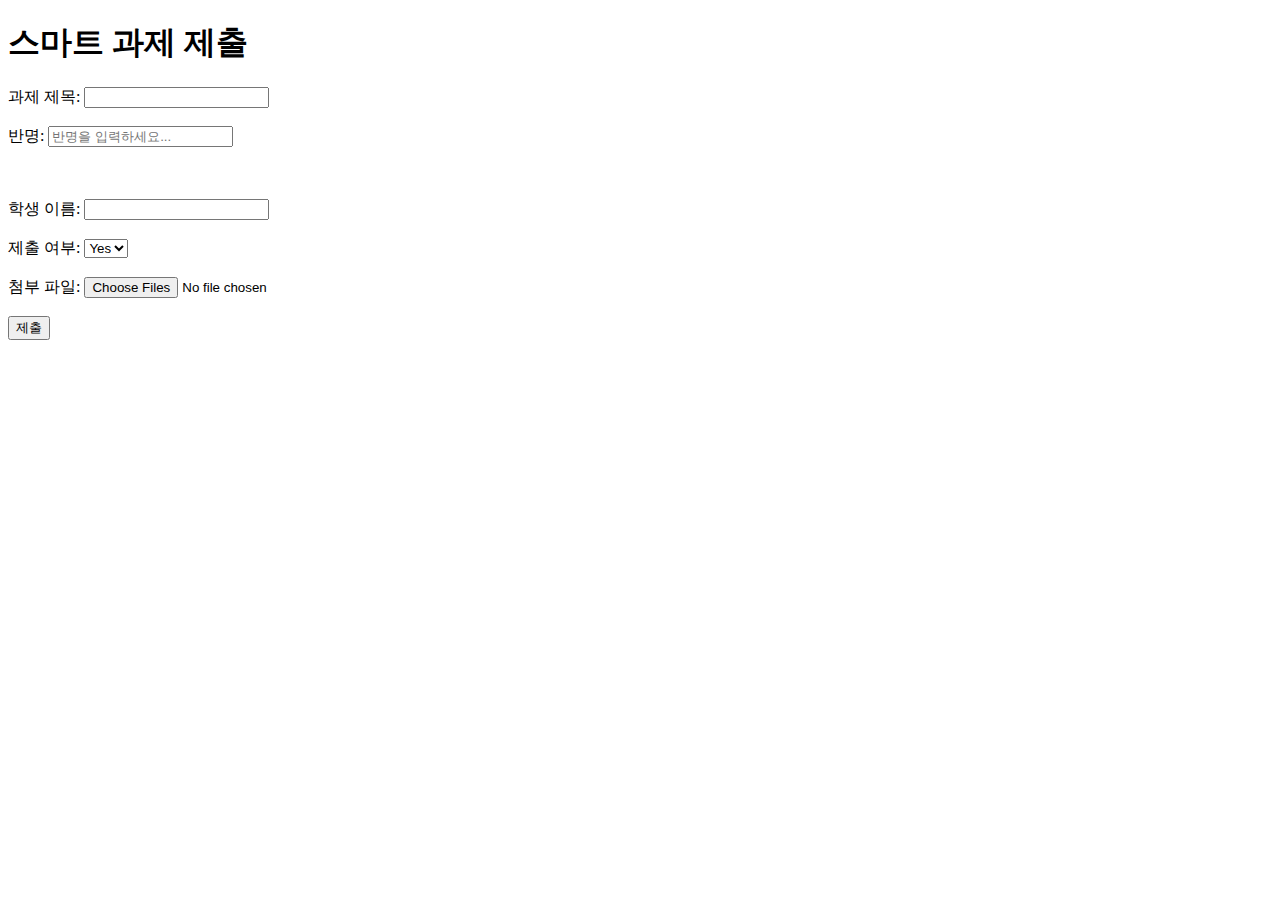
==== templates/index.html @ ed9c8f48 "first commit" ====
<!DOCTYPE html>
<html lang="ko">
<head>
    <meta charset="UTF-8">
    <meta name="viewport" content="width=device-width, initial-scale=1.0">
    <title>과제 제출</title>
    <link rel="stylesheet" href="{{ url_for('static', filename='styles.css') }}">
</head>
<body>
    <h1>스마트 과제 제출</h1>
    <form action="/add_homework" method="POST" enctype="multipart/form-data">
        <label for="homework_title">과제 제목:</label>
        <input type="text" id="homework_title" name="homework_title" required><br><br>
        
        <label for="class_name">반명:</label>
        <input type="text" id="class_name" name="class_name" autocomplete="off" placeholder="반명을 입력하세요..." oninput="filterClasses()">
        <ul id="class-list"></ul><br><br>
        
        <label for="student_name">학생 이름:</label>
        <input type="text" id="student_name" name="student_name" required><br><br>
        
        <label for="submission_status">제출 여부:</label>
        <select id="submission_status" name="submission_status" required>
            <option value="true">Yes</option>
            <option value="false">No</option>
        </select><br><br>

        <div id="due_date_field" style="display: none;">
            <label for="due_date">제출 마감일:</label>
            <input type="date" id="due_date" name="due_date"><br><br>
        </div>

        <label for="attachments">첨부 파일:</label>
        <input type="file" id="attachments" name="attachments" multiple><br><br>

        <button type="submit">제출</button>
    </form>

    <script>
        // 미리 정의된 반명 목록 (예시)
        const classes = [
            "중3S", "고1M", "고2A", "중2B", "고3S", "중1A"
        ];

        // 반명을 입력하면 필터링하는 함수
        function filterClasses() {
            const input = document.getElementById('class_name').value;
            const filteredClasses = classes.filter(cls => cls.includes(input));  // 입력값을 포함하는 반명만 필터링
            displayClasses(filteredClasses);
        }

        // 필터링된 반명을 화면에 표시하는 함수
        function displayClasses(classes) {
            const listElement = document.getElementById('class-list');
            listElement.innerHTML = '';  // 이전 검색 결과 지우기
            classes.forEach(cls => {
                const li = document.createElement('li');
                li.textContent = cls;
                li.onclick = function() {
                    document.getElementById('class_name').value = cls;  // 선택된 반명을 입력란에 넣기
                    listElement.innerHTML = '';  // 목록 숨기기
                };
                listElement.appendChild(li);
            });
        }

        // 제출 여부에 따른 제출 마감일 필드 보이기/숨기기
        document.getElementById('submission_status').addEventListener('change', function() {
            var submissionStatus = this.value;
            var dueDateField = document.getElementById('due_date_field');
            if (submissionStatus === 'false') {
                dueDateField.style.display = 'block';
            } else {
                dueDateField.style.display = 'none';
            }
        });
    </script>
</body>
</html>
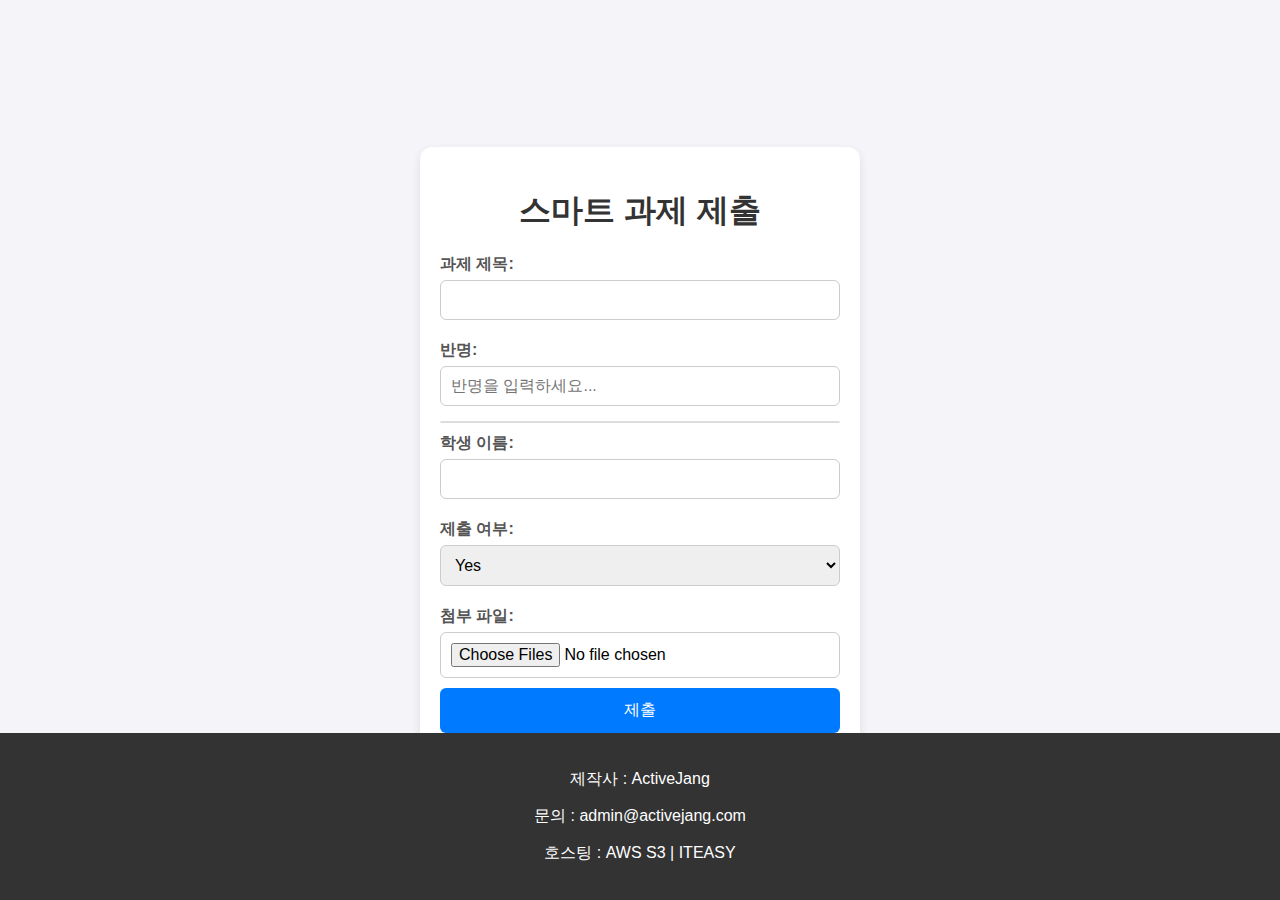
==== commit 001f32a3: "[Add/Fix] AWS S3을 이용한 Notion 자동화 업로드" ====
--- a/templates/index.html
+++ b/templates/index.html
@@ -5,75 +5,250 @@
     <meta name="viewport" content="width=device-width, initial-scale=1.0">
     <title>과제 제출</title>
     <link rel="stylesheet" href="{{ url_for('static', filename='styles.css') }}">
+    <style>
+        body {
+            font-family: 'Arial', sans-serif;
+            background-color: #f4f4f9;
+            margin: 0;
+            padding: 0;
+            display: flex;
+            justify-content: center;
+            align-items: center;
+            height: 100vh;
+            flex-direction: column;
+        }
+
+        .container {
+            background: white;
+            padding: 20px;
+            border-radius: 12px;
+            box-shadow: 0 4px 10px rgba(0, 0, 0, 0.1);
+            width: 400px;
+        }
+
+        h1 {
+            text-align: center;
+            color: #333;
+        }
+
+        label {
+            font-weight: bold;
+            display: block;
+            margin: 10px 0 5px;
+            color: #555;
+        }
+
+        input, select {
+            width: 100%;
+            padding: 10px;
+            margin-bottom: 10px;
+            border: 1px solid #ccc;
+            border-radius: 6px;
+            font-size: 16px;
+            box-sizing: border-box;
+        }
+
+        input:focus, select:focus {
+            outline: none;
+            border-color: #007bff;
+            box-shadow: 0 0 5px rgba(0, 123, 255, 0.5);
+        }
+
+        button {
+            width: 100%;
+            padding: 12px;
+            background-color: #007bff;
+            border: none;
+            color: white;
+            font-size: 16px;
+            border-radius: 6px;
+            cursor: pointer;
+            transition: background 0.3s;
+        }
+
+        button:hover {
+            background-color: #0056b3;
+        }
+
+        ul {
+            list-style: none;
+            padding: 0;
+            margin: 5px 0;
+            background: white;
+            border: 1px solid #ddd;
+            border-radius: 6px;
+            max-height: 150px;
+            overflow-y: auto;
+        }
+
+        ul li {
+            padding: 10px;
+            cursor: pointer;
+            transition: background 0.2s;
+        }
+
+        ul li:hover {
+            background: #f1f1f1;
+        }
+
+        #due_date_field {
+            display: none;
+        }
+
+        /* 진행 바 스타일 */
+        #progressContainer {
+            margin-top: 20px;
+            text-align: center;
+            display: none; /* 기본적으로 숨겨놓음 */
+        }
+
+        progress {
+            width: 100%;
+            height: 20px;
+            margin: 10px 0;
+            border-radius: 10px;
+            appearance: none;
+        }
+
+        progress::-webkit-progress-bar {
+            background-color: #e0e0e0;
+            border-radius: 10px;
+        }
+
+        progress::-webkit-progress-value {
+            background-color: #007bff;
+            border-radius: 10px;
+        }
+
+        /* 하단 정보 영역 */
+        .footer {
+            width: 100%;
+            background-color: #333;
+            color: white;
+            text-align: center;
+            padding: 20px 0;
+            position: absolute;
+            bottom: 0;
+            left: 0;
+        }
+
+        .footer a {
+            color: white;
+            text-decoration: none;
+        }
+
+    </style>
 </head>
 <body>
-    <h1>스마트 과제 제출</h1>
-    <form action="/add_homework" method="POST" enctype="multipart/form-data">
-        <label for="homework_title">과제 제목:</label>
-        <input type="text" id="homework_title" name="homework_title" required><br><br>
-        
-        <label for="class_name">반명:</label>
-        <input type="text" id="class_name" name="class_name" autocomplete="off" placeholder="반명을 입력하세요..." oninput="filterClasses()">
-        <ul id="class-list"></ul><br><br>
-        
-        <label for="student_name">학생 이름:</label>
-        <input type="text" id="student_name" name="student_name" required><br><br>
-        
-        <label for="submission_status">제출 여부:</label>
-        <select id="submission_status" name="submission_status" required>
-            <option value="true">Yes</option>
-            <option value="false">No</option>
-        </select><br><br>
-
-        <div id="due_date_field" style="display: none;">
-            <label for="due_date">제출 마감일:</label>
-            <input type="date" id="due_date" name="due_date"><br><br>
+
+    <div class="container">
+        <h1>스마트 과제 제출</h1>
+        <form id="uploadForm" action="/add_homework" method="POST" enctype="multipart/form-data">
+            <label for="homework_title">과제 제목:</label>
+            <input type="text" id="homework_title" name="homework_title" required>
+            
+            <label for="class_name">반명:</label>
+            <input type="text" id="class_name" name="class_name" autocomplete="off" placeholder="반명을 입력하세요..." oninput="filterClasses()">
+            <ul id="class-list"></ul>
+            
+            <label for="student_name">학생 이름:</label>
+            <input type="text" id="student_name" name="student_name" required>
+            
+            <label for="submission_status">제출 여부:</label>
+            <select id="submission_status" name="submission_status" required>
+                <option value="true">Yes</option>
+                <option value="false">No</option>
+            </select>
+
+            <div id="due_date_field">
+                <label for="due_date">제출 마감일:</label>
+                <input type="date" id="due_date" name="due_date">
+            </div>
+
+            <label for="attachment">첨부 파일:</label>
+            <input type="file" id="attachment" name="attachment" multiple>
+
+            <button type="submit">제출</button>
+        </form>
+
+        <!-- 파일 업로드 진행 바 -->
+        <div id="progressContainer">
+            <progress id="progressBar" value="0" max="100"></progress>
+            <span id="progressText">0%</span>
         </div>
-
-        <label for="attachments">첨부 파일:</label>
-        <input type="file" id="attachments" name="attachments" multiple><br><br>
-
-        <button type="submit">제출</button>
-    </form>
+    </div>
+
+    <!-- 하단 정보 영역 -->
+    <div class="footer">
+        <p>제작사 : ActiveJang</p>
+        <p>문의 : <a href="mailto:admin@activejang.com">admin@activejang.com</a></p>
+        <p>호스팅 : AWS S3 | ITEASY</p>
+    </div>
 
     <script>
-        // 미리 정의된 반명 목록 (예시)
-        const classes = [
-            "중3S", "고1M", "고2A", "중2B", "고3S", "중1A"
-        ];
-
-        // 반명을 입력하면 필터링하는 함수
+        const classes = ["중3S", "고1M", "고2A", "중2B", "고3S", "중1A"];
+
         function filterClasses() {
             const input = document.getElementById('class_name').value;
-            const filteredClasses = classes.filter(cls => cls.includes(input));  // 입력값을 포함하는 반명만 필터링
+            const filteredClasses = classes.filter(cls => cls.includes(input));
             displayClasses(filteredClasses);
         }
 
-        // 필터링된 반명을 화면에 표시하는 함수
         function displayClasses(classes) {
             const listElement = document.getElementById('class-list');
-            listElement.innerHTML = '';  // 이전 검색 결과 지우기
+            listElement.innerHTML = '';
             classes.forEach(cls => {
                 const li = document.createElement('li');
                 li.textContent = cls;
                 li.onclick = function() {
-                    document.getElementById('class_name').value = cls;  // 선택된 반명을 입력란에 넣기
-                    listElement.innerHTML = '';  // 목록 숨기기
+                    document.getElementById('class_name').value = cls;
+                    listElement.innerHTML = '';
                 };
                 listElement.appendChild(li);
             });
         }
 
-        // 제출 여부에 따른 제출 마감일 필드 보이기/숨기기
         document.getElementById('submission_status').addEventListener('change', function() {
-            var submissionStatus = this.value;
             var dueDateField = document.getElementById('due_date_field');
-            if (submissionStatus === 'false') {
-                dueDateField.style.display = 'block';
-            } else {
-                dueDateField.style.display = 'none';
-            }
+            dueDateField.style.display = this.value === 'false' ? 'block' : 'none';
+        });
+
+        // 진행 바 업데이트 함수
+        const form = document.getElementById('uploadForm');
+        const progressContainer = document.getElementById('progressContainer');
+        const progressBar = document.getElementById('progressBar');
+        const progressText = document.getElementById('progressText');
+
+        form.addEventListener('submit', function(event) {
+            event.preventDefault();
+
+            // 진행 바 표시
+            progressContainer.style.display = 'block';
+
+            const formData = new FormData(form);
+            const xhr = new XMLHttpRequest();
+
+            xhr.upload.addEventListener('progress', function(event) {
+                if (event.lengthComputable) {
+                    const percent = (event.loaded / event.total) * 100;
+                    progressBar.value = percent;
+                    progressText.textContent = `${Math.round(percent)}%`;
+                }
+            });
+
+            xhr.onload = function() {
+                if (xhr.status === 200) {
+                    alert("파일 업로드 완료!");
+                } else {
+                    alert("파일 업로드 실패!");
+                }
+                progressContainer.style.display = 'none'; // 완료 후 진행 바 숨기기
+            };
+
+            xhr.open('POST', '/add_homework', true);
+            xhr.send(formData);
         });
     </script>
+
 </body>
 </html>
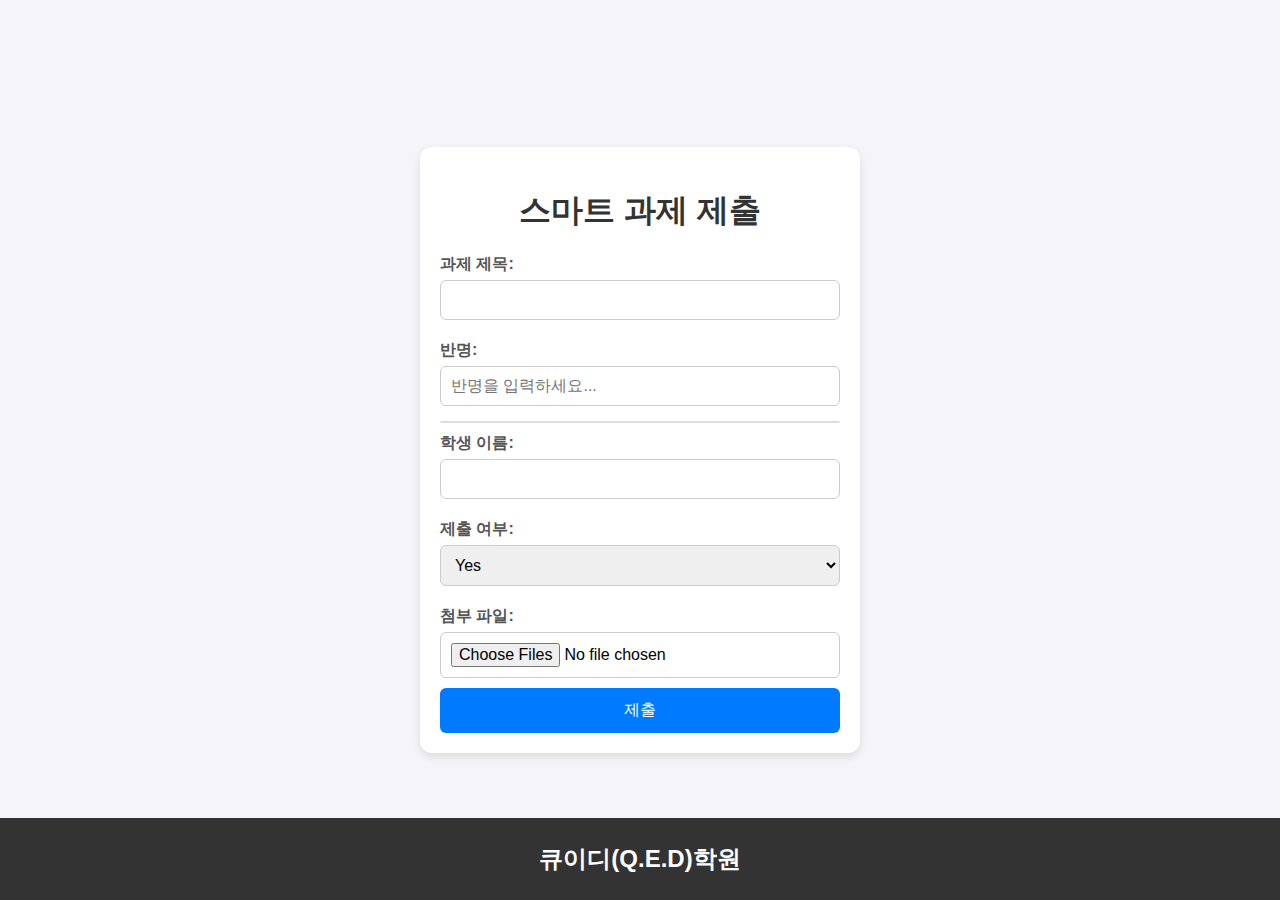
==== commit ee581196: "[Add] 수업시간표 기능 및 숙제열람가능" ====
--- a/templates/index.html
+++ b/templates/index.html
@@ -126,7 +126,7 @@
             background-color: #333;
             color: white;
             text-align: center;
-            padding: 20px 0;
+            padding: 5px 0;
             position: absolute;
             bottom: 0;
             left: 0;
@@ -180,9 +180,7 @@
 
     <!-- 하단 정보 영역 -->
     <div class="footer">
-        <p>제작사 : ActiveJang</p>
-        <p>문의 : <a href="mailto:admin@activejang.com">admin@activejang.com</a></p>
-        <p>호스팅 : AWS S3 | ITEASY</p>
+        <h2>큐이디(Q.E.D)학원</h2>
     </div>
 
     <script>
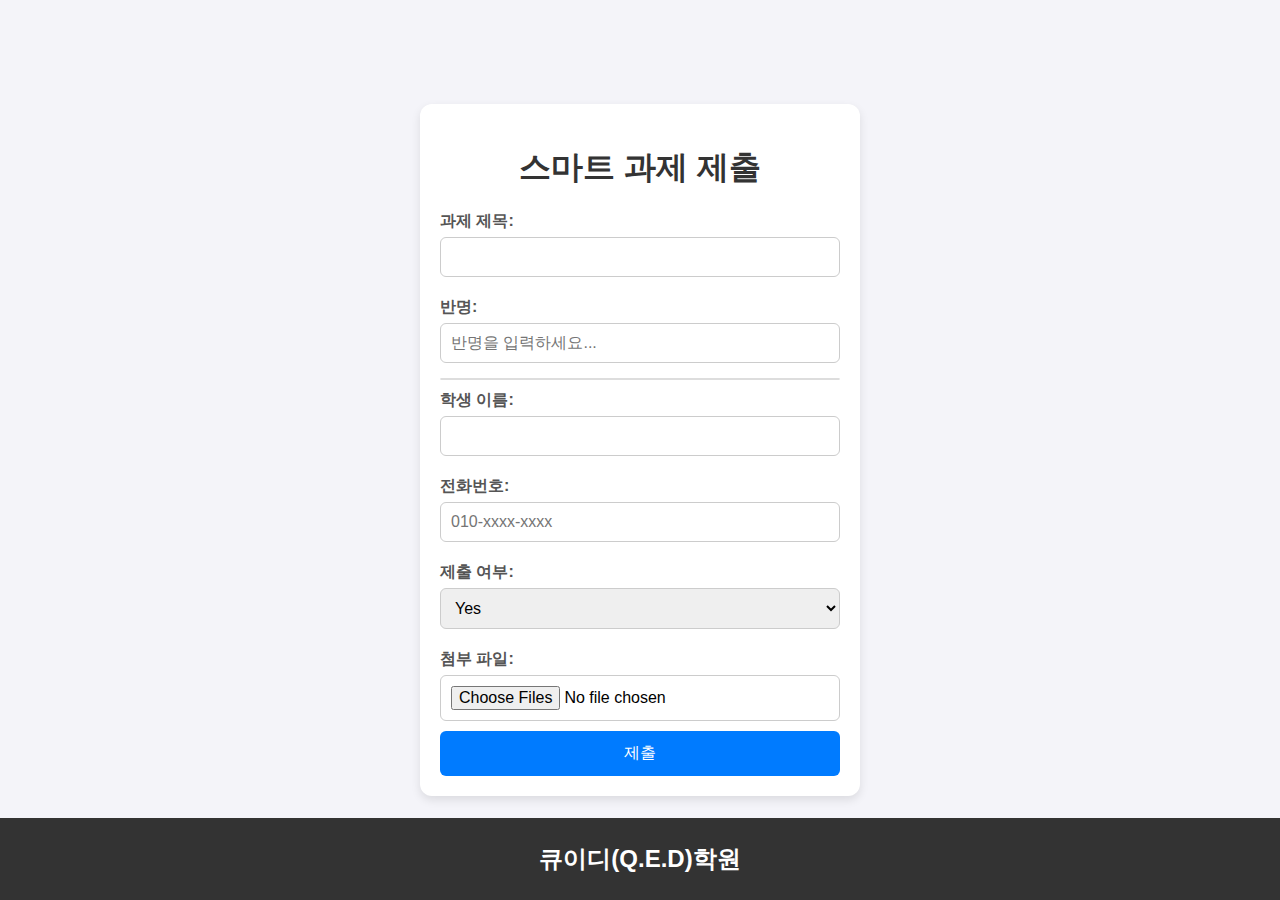
==== commit 01320bcf: "[Fix Bati AI X KaKaoAlimTalk 연동]" ====
--- a/templates/index.html
+++ b/templates/index.html
@@ -154,6 +154,9 @@
             <label for="student_name">학생 이름:</label>
             <input type="text" id="student_name" name="student_name" required>
             
+            <label for="student_phone">전화번호:</label>
+            <input type="text" id="student_phone" name="student_phone" placeholder="010-xxxx-xxxx" required oninput="formatPhoneNumber(this)">
+
             <label for="submission_status">제출 여부:</label>
             <select id="submission_status" name="submission_status" required>
                 <option value="true">Yes</option>
@@ -184,6 +187,19 @@
     </div>
 
     <script>
+        // 전화번호 포맷팅 함수
+        function formatPhoneNumber(input) {
+            let value = input.value.replace(/\D/g, ''); // 숫자만 추출
+            if (value.length <= 3) {
+                input.value = value;
+            } else if (value.length <= 6) {
+                input.value = value.replace(/(\d{3})(\d{1,4})/, '$1-$2');
+            } else {
+                input.value = value.replace(/(\d{3})(\d{1,4})(\d{1,4})/, '$1-$2-$3');
+            }
+        }
+
+        // 필터링 함수 (반명 필터링)
         const classes = ["중3S", "고1M", "고2A", "중2B", "고3S", "중1A"];
 
         function filterClasses() {
